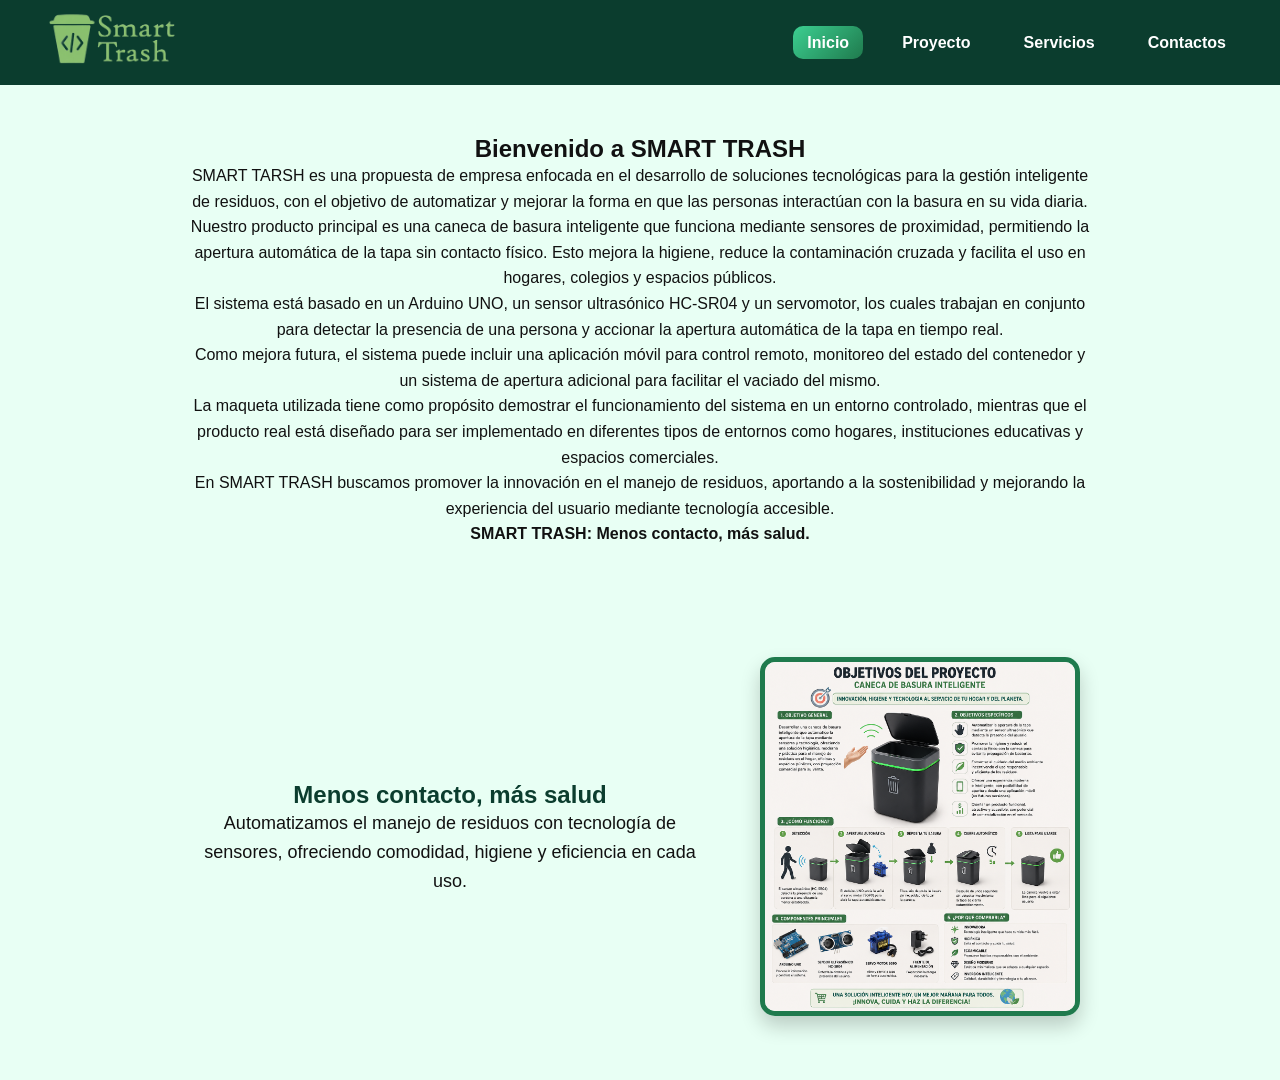
==== SMART TRASH/index.html @ bf3f98df "Add files via upload" ====
<!DOCTYPE html>
<html lang="es">
<head>
    <meta charset="UTF-8">
    <meta name="viewport" content="width=device-width, initial-scale=1.0">
    <title>SMART BIN SYSTEM</title>
    <link rel="stylesheet" href="style/style.css">
</head>
<body>

    <nav class="navbar">

        <div class="logo">
            <img src="img/logo s.png" alt="Logo SMART TRASH">
        </div>

        <ul class="menu">
            <li><a href="index.html" class="activo">Inicio</a></li>
            <li><a href="proyecto.html">Proyecto</a></li>
            <li><a href="servicios.html">Servicios</a></li>
            <li><a href="contactos.html">Contactos</a></li>
        </ul>

    </nav>

    <section class="bienvenida">

        <h2>Bienvenido a SMART TRASH</h2>

        <div class="contenido-bienvenida">

            <p>
                SMART TARSH es una propuesta de empresa enfocada en el desarrollo de soluciones tecnológicas
                para la gestión inteligente de residuos, con el objetivo de automatizar y mejorar la forma en que
                las personas interactúan con la basura en su vida diaria.
            </p>

            <p>
                Nuestro producto principal es una caneca de basura inteligente que funciona mediante sensores de
                proximidad, permitiendo la apertura automática de la tapa sin contacto físico. Esto mejora la
                higiene, reduce la contaminación cruzada y facilita el uso en hogares, colegios y espacios públicos.
            </p>

            <p>
                El sistema está basado en un Arduino UNO, un sensor ultrasónico HC-SR04 y un servomotor, los cuales
                trabajan en conjunto para detectar la presencia de una persona y accionar la apertura automática
                de la tapa en tiempo real.
            </p>

            <p>
                Como mejora futura, el sistema puede incluir una aplicación móvil para control remoto, monitoreo
                del estado del contenedor y un sistema de apertura adicional para facilitar el vaciado del mismo.
            </p>

            <p>
                La maqueta utilizada tiene como propósito demostrar el funcionamiento del sistema en un entorno
                controlado, mientras que el producto real está diseñado para ser implementado en diferentes tipos
                de entornos como hogares, instituciones educativas y espacios comerciales.
            </p>

            <p>
                En SMART TRASH buscamos promover la innovación en el manejo de residuos, aportando a la
                sostenibilidad y mejorando la experiencia del usuario mediante tecnología accesible.
            </p>

            <p>
                <strong class="slogan">SMART TRASH: Menos contacto, más salud.</strong>
            </p>

        </div>

    </section>

    <section class="hero">

        <div class="hero-texto">

            <h1>Menos contacto, más salud</h1>

            <p>
                Automatizamos el manejo de residuos con tecnología de sensores,
                ofreciendo comodidad, higiene y eficiencia en cada uso.
            </p>

        </div>

        <div class="hero-imagen">
            <img src="img/imagen inicio s.png" alt="Caneca inteligente" onclick="abrir(this)">
        </div>

    </section>

    <!-- MODAL (NO SE MODIFICA FUNCIONALIDAD) -->
    <div id="modal" class="modal" onclick="cerrar()">
        <img id="imgGrande">
    </div>

    <script>
        function abrir(img){
            document.getElementById("modal").style.display = "flex";
            document.getElementById("imgGrande").src = img.src;
        }

        function cerrar(){
            document.getElementById("modal").style.display = "none";
        }
    </script>

</body>
</html>
---- SMART TRASH/style/style.css ----
/* ===== RESET GENERAL ===== */
* {
    margin: 0;
    padding: 0;
    box-sizing: border-box;
    font-family: Arial, Helvetica, sans-serif;
}

/* ===== COLORES ===== */
:root {
    --verde-oscuro: #0b3d2e;
    --verde-medio: #1f7a4d;
    --verde-claro: #3ccf91;
    --verde-suave: #e8fff4;
    --blanco: #ffffff;
    --negro: #111;
}

/* ===== BODY ===== */
body {
    background-color: var(--verde-suave);
    color: var(--negro);
    padding-top: 85px; /* navbar fija */
}

/* ===== NAVBAR FIJA ===== */
.navbar {
    position: fixed;
    top: 0;
    left: 0;
    width: 100%;
    height: 85px;

    display: flex;
    justify-content: space-between;
    align-items: center;

    background: var(--verde-oscuro);
    padding: 0 40px;

    z-index: 1000;
}

/* LOGO */
.logo img {
    height: 95px;
    transition: 0.3s;
}

.logo img:hover {
    transform: scale(1.05);
}

/* MENU */
.menu {
    list-style: none;
    display: flex;
    gap: 25px;
}

.menu li a {
    text-decoration: none;
    color: white;
    font-weight: bold;
    padding: 8px 14px;
    border-radius: 10px;
    transition: 0.3s;
}

.menu li a:hover {
    background: rgba(60, 207, 145, 0.2);
    color: var(--verde-claro);
}

.activo {
    background: linear-gradient(135deg, var(--verde-claro), var(--verde-medio));
    border-radius: 10px;
}

/* ===== BIENVENIDA ===== */
.bienvenida {
    padding: 50px 20px;
    text-align: center;
}

.contenido-bienvenida {
    max-width: 900px;
    margin: auto;
    line-height: 1.6;
}

/* ===== HERO ===== */
.hero {
    display: flex;
    flex-wrap: wrap;
    justify-content: center;
    align-items: center;
    gap: 60px;
    padding: 60px 20px;
}

.hero-texto {
    max-width: 500px;
    text-align: center;
}

.hero-texto h1 {
    color: var(--verde-oscuro);
}

.hero-texto p {
    font-size: 18px;
    line-height: 1.6;
}

.hero-imagen img {
    width: 320px;
    border-radius: 15px;
    border: 5px solid var(--verde-medio);
    box-shadow: 0 10px 20px rgba(0,0,0,0.2);
    cursor: pointer;
    transition: 0.3s;
}

.hero-imagen img:hover {
    transform: scale(1.05);
    border-color: var(--verde-claro);
}

/* ===== GALERÍA PROYECTO ===== */
.galeria {
    padding: 80px 20px 50px;
    text-align: center;
}

.fila {
    display: flex;
    justify-content: center;
    flex-wrap: wrap;
    gap: 25px;
    margin-bottom: 25px;
}

/* IMÁGENES PEQUEÑAS */
.fila img {
    width: 200px;
    height: 140px;
    object-fit: cover;

    border-radius: 14px;
    border: 4px solid var(--verde-medio);

    box-shadow: 0 8px 18px rgba(0,0,0,0.12);

    cursor: pointer;
    transition: 0.3s;

    background: white;
    padding: 4px;
}

.fila img:hover {
    transform: translateY(-5px) scale(1.03);
    border-color: var(--verde-claro);
    box-shadow: 0 12px 25px rgba(60, 207, 145, 0.25);
}

/* ===== MODAL ===== */
.modal {
    display: none;
    position: fixed;
    inset: 0;
    background: rgba(0,0,0,0.6);
    backdrop-filter: blur(10px);
    justify-content: center;
    align-items: center;
    z-index: 2000; /* encima de navbar */
    padding: 60px 20px; /* espacio para X */
}

/* IMAGEN MODAL */
.modal img {
    max-width: 70vw;
    max-height: 75vh;

    width: auto;
    height: auto;

    object-fit: contain;

    border-radius: 14px;
    border: 5px solid var(--verde-claro);

    box-shadow: 0 0 30px rgba(60, 207, 145, 0.4);
}

/* ===== FLECHAS ===== */
.flecha {
    position: fixed;
    top: 50%;
    transform: translateY(-50%);
    font-size: 70px;
    color: white;
    cursor: pointer;
    user-select: none;
    padding: 20px;
    z-index: 2100;
    transition: 0.3s;
}

.izquierda {
    left: 60px;
}

.derecha {
    right: 60px;
}

.flecha:hover {
    color: var(--verde-claro);
    transform: translateY(-50%) scale(1.2);
}

/* ===== BOTÓN CERRAR ===== */
.cerrar {
    position: fixed;
    top: 100px; /* 👈 debajo de navbar */
    right: 30px;
    font-size: 40px;
    color: white;
    cursor: pointer;
    z-index: 2200;
    transition: 0.3s;
}

.cerrar:hover {
    color: var(--verde-claro);
    transform: scale(1.2);
}

/* ===== SERVICIOS ===== */
.servicios-grid {
    display: grid;
    grid-template-columns: repeat(auto-fit, minmax(220px, 1fr));
    gap: 20px;
    margin-top: 30px;
}

.servicio-card {
    background: white;
    border-left: 5px solid var(--verde-medio);
    padding: 20px;
    border-radius: 14px;
    box-shadow: 0 8px 18px rgba(0,0,0,0.12);
    cursor: pointer;
    transition: 0.3s;
    text-align: left;
}

.servicio-card:hover {
    transform: translateY(-6px);
    border-left-color: var(--verde-claro);
}

/* ===== CONTACTO ===== */
.formulario-contacto {
    display: flex;
    justify-content: center;
    padding: 40px 20px;
}

.formulario-contacto form {
    background: white;
    padding: 25px;
    border-radius: 12px;
    width: 100%;
    max-width: 500px;
    display: flex;
    flex-direction: column;
    gap: 15px;
}

.formulario-contacto input,
.formulario-contacto textarea {
    padding: 12px;
    border: 2px solid #ccc;
    border-radius: 8px;
}

.formulario-contacto button {
    background: var(--verde-medio);
    color: white;
    padding: 12px;
    border: none;
    border-radius: 8px;
    cursor: pointer;
    font-weight: bold;
}

.formulario-contacto button:hover {
    background: var(--verde-oscuro);
}

/* ===== INFO CONTACTO ===== */
.info-contacto {
    display: flex;
    justify-content: center;
    padding: 30px 20px;
}

.info-card {
    background: var(--verde-oscuro);
    color: white;
    padding: 20px;
    border-radius: 12px;
    max-width: 400px;
    text-align: center;
}

.info-card h3 {
    color: var(--verde-claro);
}

/* ===== RESPONSIVE ===== */
@media (max-width: 768px) {

    .navbar {
        flex-direction: column;
        height: auto;
        padding: 10px;
        gap: 10px;
    }

    .menu {
        flex-wrap: wrap;
        justify-content: center;
    }

    .hero {
        flex-direction: column;
        text-align: center;
    }

    .hero-texto {
        max-width: 100%;
    }

    .hero-imagen img {
        width: 90%;
    }

    .fila img {
        width: 90%;
        height: auto;
    }
}
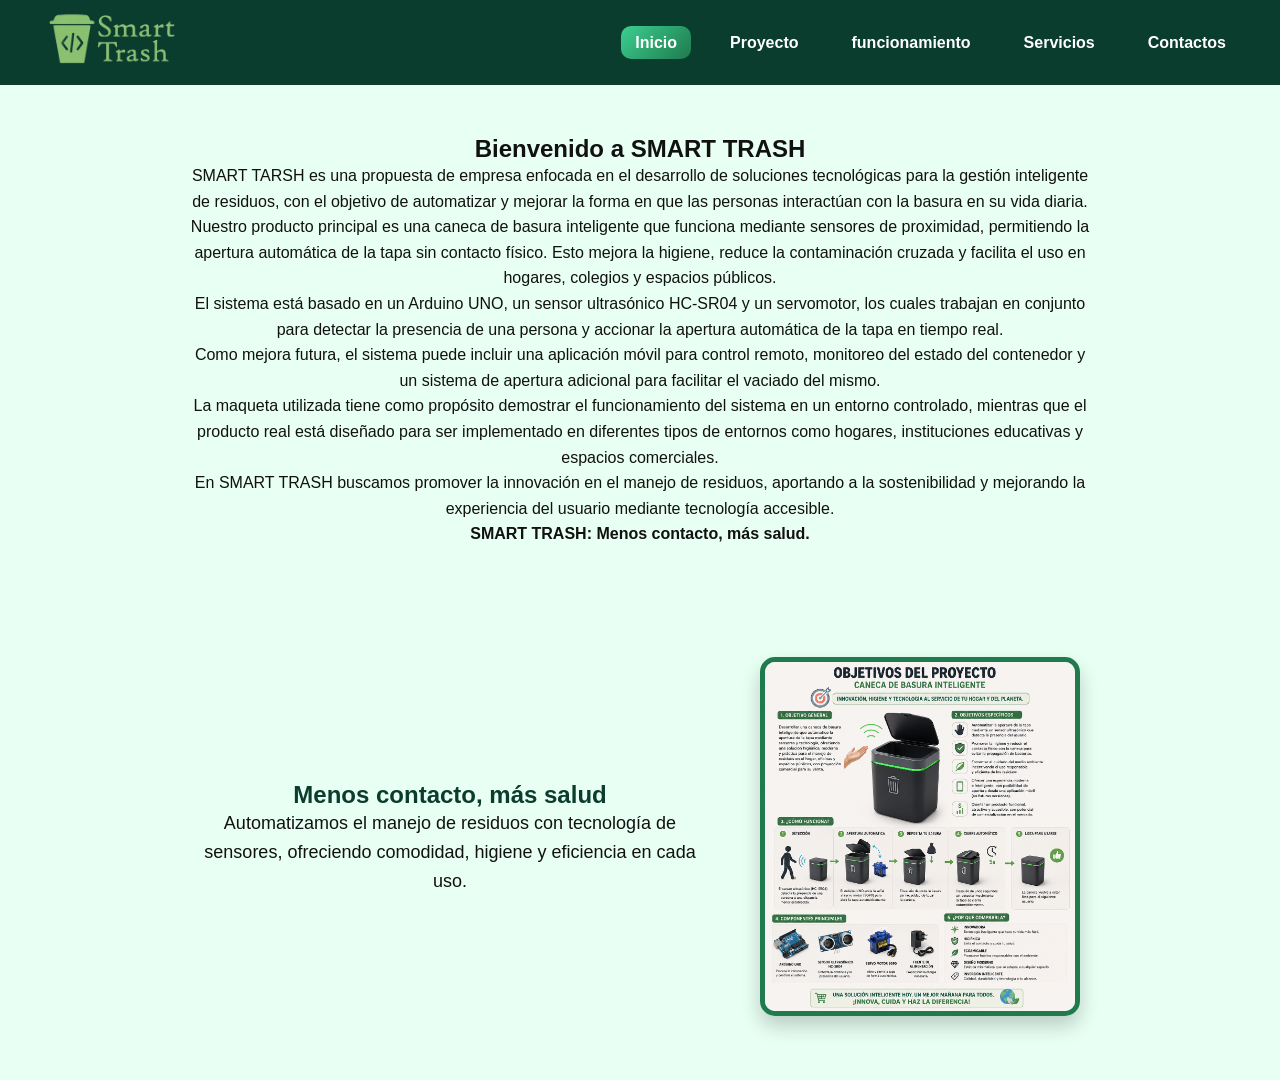
==== commit 2ba4f1e9: "Add files via upload" ====
--- a/SMART TRASH/index.html
+++ b/SMART TRASH/index.html
@@ -3,7 +3,7 @@
 <head>
     <meta charset="UTF-8">
     <meta name="viewport" content="width=device-width, initial-scale=1.0">
-    <title>SMART BIN SYSTEM</title>
+    <title>SMART TRASH</title>
     <link rel="stylesheet" href="style/style.css">
 </head>
 <body>
@@ -17,6 +17,7 @@
         <ul class="menu">
             <li><a href="index.html" class="activo">Inicio</a></li>
             <li><a href="proyecto.html">Proyecto</a></li>
+            <li><a href="funcionamiento.html">funcionamiento</a></li>
             <li><a href="servicios.html">Servicios</a></li>
             <li><a href="contactos.html">Contactos</a></li>
         </ul>
--- a/SMART TRASH/style/style.css
+++ b/SMART TRASH/style/style.css
@@ -224,7 +224,7 @@
 /* ===== BOTÓN CERRAR ===== */
 .cerrar {
     position: fixed;
-    top: 100px; /* 👈 debajo de navbar */
+    top: 30px; /* 👈 debajo de navbar */
     right: 30px;
     font-size: 40px;
     color: white;
@@ -353,4 +353,263 @@
         width: 90%;
         height: auto;
     }
+}
+
+/* ===== RESPONSIVE CELULAR MEJORADO ===== */
+@media (max-width: 768px) {
+
+    /* NAVBAR */
+    .navbar {
+        flex-direction: column;
+        height: auto;
+        padding: 10px;
+        gap: 10px;
+    }
+
+    .menu {
+        flex-wrap: wrap;
+        justify-content: center;
+        gap: 10px;
+    }
+
+    .menu li a {
+        font-size: 14px;
+        padding: 6px 10px;
+    }
+
+    /* CONTENIDO GENERAL */
+    .bienvenida {
+        padding: 30px 15px;
+    }
+
+    .contenido-bienvenida {
+        max-width: 100%;
+        padding: 0 10px;
+        text-align: center;
+    }
+
+    /* HERO */
+    .hero {
+        flex-direction: column;
+        gap: 25px;
+        padding: 40px 15px;
+        text-align: center;
+    }
+
+    .hero-texto {
+        max-width: 100%;
+    }
+
+    .hero-texto h1 {
+        font-size: 22px;
+    }
+
+    .hero-texto p {
+        font-size: 15px;
+    }
+
+    .hero-imagen img {
+        width: 90%;
+        max-width: 320px;
+    }
+
+    /* GALERÍA */
+    .galeria {
+        padding: 40px 10px;
+    }
+
+    .fila {
+        gap: 15px;
+    }
+
+    .fila img {
+        width: 45%;
+        height: 120px;
+    }
+
+    /* MODAL */
+    .modal {
+        padding: 20px;
+    }
+
+    .modal img {
+        max-width: 95vw;
+        max-height: 70vh;
+    }
+
+    /* FLECHAS (IMPORTANTE EN CELULAR) */
+    .flecha {
+        font-size: 45px;
+        padding: 10px;
+    }
+
+    .izquierda {
+        left: 10px;
+    }
+
+    .derecha {
+        right: 10px;
+    }
+
+    /* X (CIERRE) */
+    .cerrar {
+        top: 20px;
+        right: 15px;
+        font-size: 32px;
+    }
+
+    /* SERVICIOS */
+    .servicios-grid {
+        grid-template-columns: 1fr;
+    }
+
+    /* FORMULARIO */
+    .formulario-contacto {
+        padding: 20px 10px;
+    }
+
+    .formulario-contacto form {
+        width: 100%;
+    }
+
+    /* INFO CONTACTO */
+    .info-card {
+        width: 90%;
+    }
+}
+
+/* FUNCIONAMIENTO */
+
+.funcionamiento{
+    padding: 100px 8%;
+    background: #f4fff4;
+}
+
+.funcionamiento h2{
+    text-align: center;
+    color: #0c8a3d;
+    font-size: 2.8rem;
+    margin-bottom: 50px;
+}
+
+.pasos-funcionamiento{
+    display: grid;
+    grid-template-columns: repeat(auto-fit, minmax(280px, 1fr));
+    gap: 25px;
+}
+
+.paso{
+    background: white;
+    border-radius: 15px;
+    padding: 25px;
+    box-shadow: 0 5px 15px rgba(0,0,0,0.1);
+    border-top: 5px solid #0c8a3d;
+    transition: .3s;
+}
+
+.paso:hover{
+    transform: translateY(-8px);
+}
+
+.numero{
+    display: inline-block;
+    width: 40px;
+    height: 40px;
+    background: #0c8a3d;
+    color: white;
+    border-radius: 50%;
+    text-align: center;
+    line-height: 40px;
+    font-weight: bold;
+    margin-bottom: 15px;
+}
+
+.paso h3{
+    color: #0c8a3d;
+    margin-bottom: 10px;
+}
+
+.paso p{
+    color: #555;
+    line-height: 1.6;
+}
+
+@media (max-width:768px){
+
+    .funcionamiento{
+        padding: 80px 5%;
+    }
+
+    .funcionamiento h2{
+        font-size: 2rem;
+    }
+
+}
+
+/* X PARA SERVICIOS */
+
+.modal-card{
+    position: relative;
+    max-width: 600px;
+    width: 90%;
+}
+
+.cerrar-servicio{
+    position: absolute;
+    top: 10px;
+    right: 15px;
+    font-size: 28px;
+    font-weight: bold;
+    color: var(--verde-oscuro);
+    cursor: pointer;
+    transition: .3s;
+}
+
+.cerrar-servicio:hover{
+    color: red;
+    transform: scale(1.2);
+}
+
+/* X FUERA DEL RECUADRO DE SERVICIOS */
+
+.cerrar-servicio{
+    position: fixed;
+    top: 30px; /* debajo de la navbar */
+    right: 30px;
+
+    font-size: 40px;
+    color: white;
+    cursor: pointer;
+
+    z-index: 2200;
+    transition: 0.3s;
+}
+
+.cerrar-servicio:hover{
+    color: var(--verde-claro);
+    transform: scale(1.2);
+}
+
+.modal-card{
+    max-width: 600px;
+    width: 90%;
+}
+
+/* ===== CORRECCIÓN NAVBAR CELULAR ===== */
+
+@media (max-width: 768px){
+
+    body{
+        padding-top: 150px;
+    }
+
+    .navbar{
+        height: auto;
+        padding: 10px;
+    }
+
+    .bienvenida h2{
+        margin-top: 15px;
+    }
+
 }
